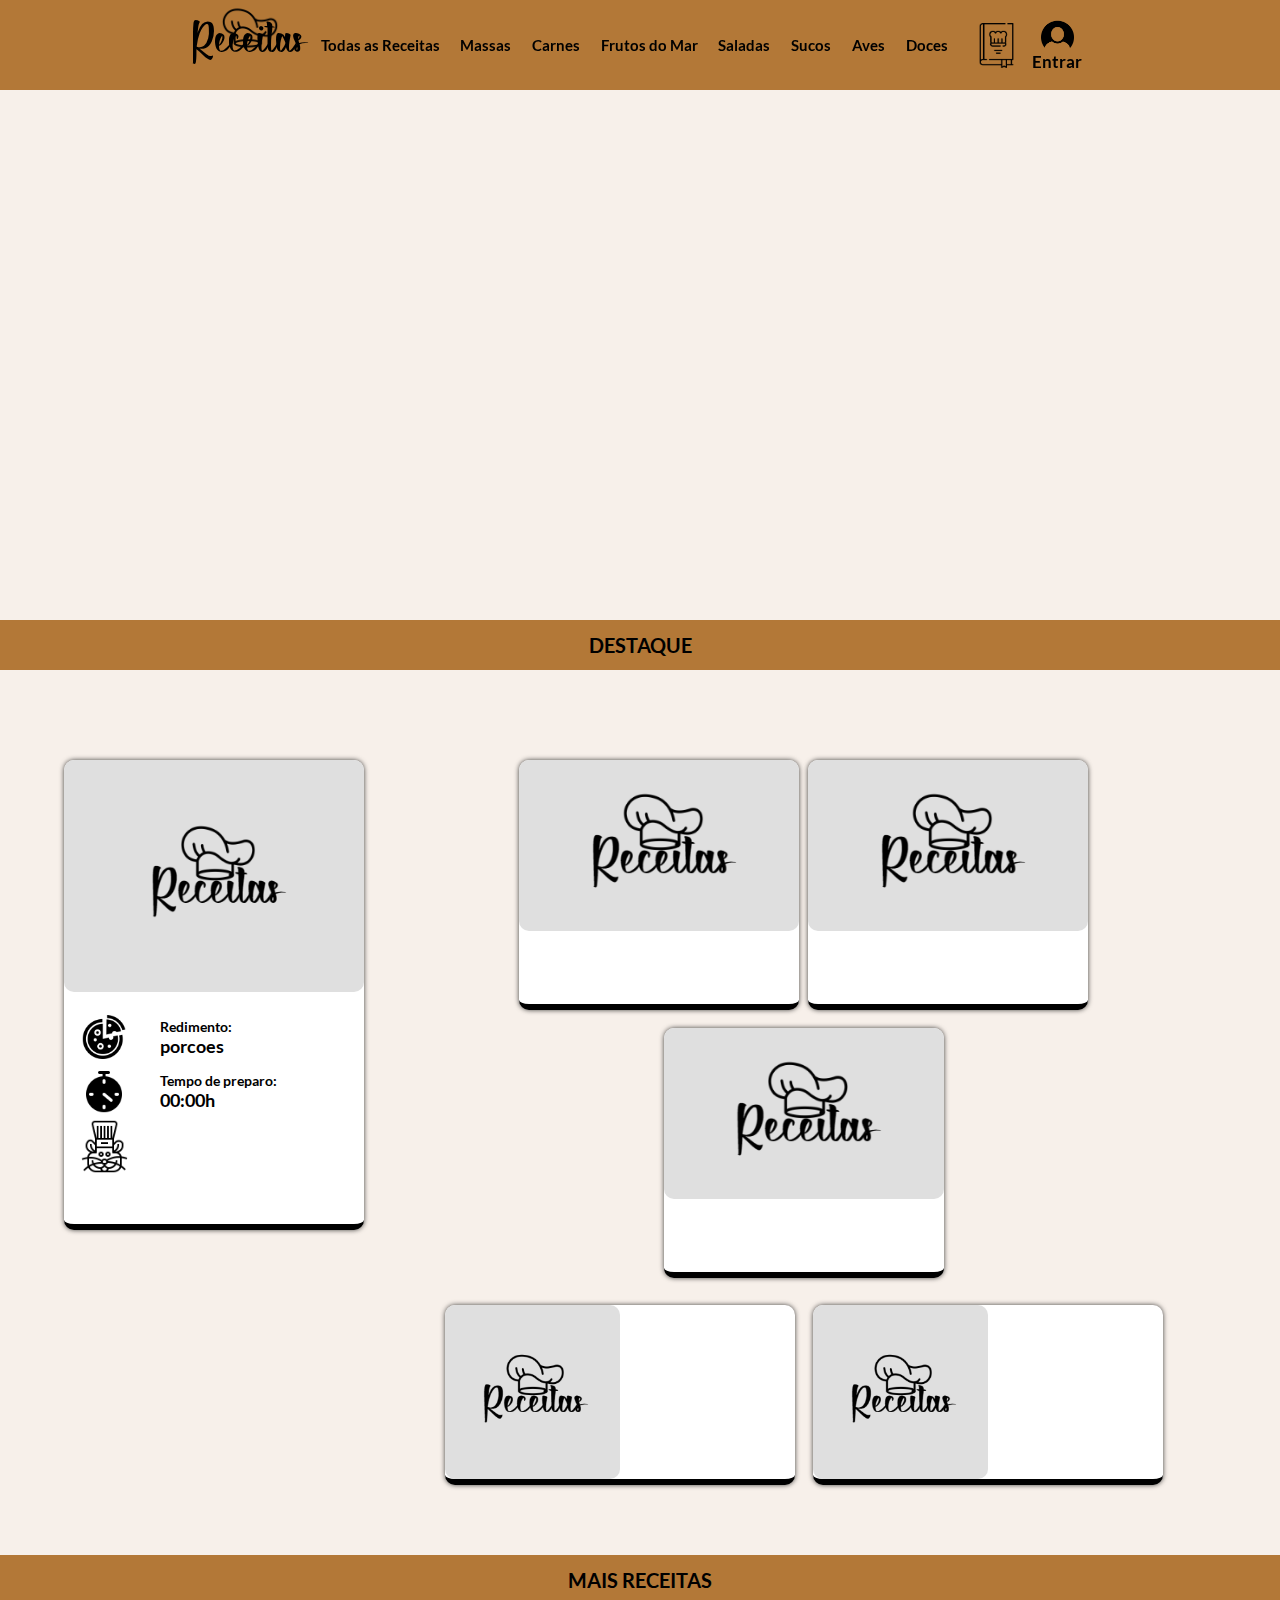
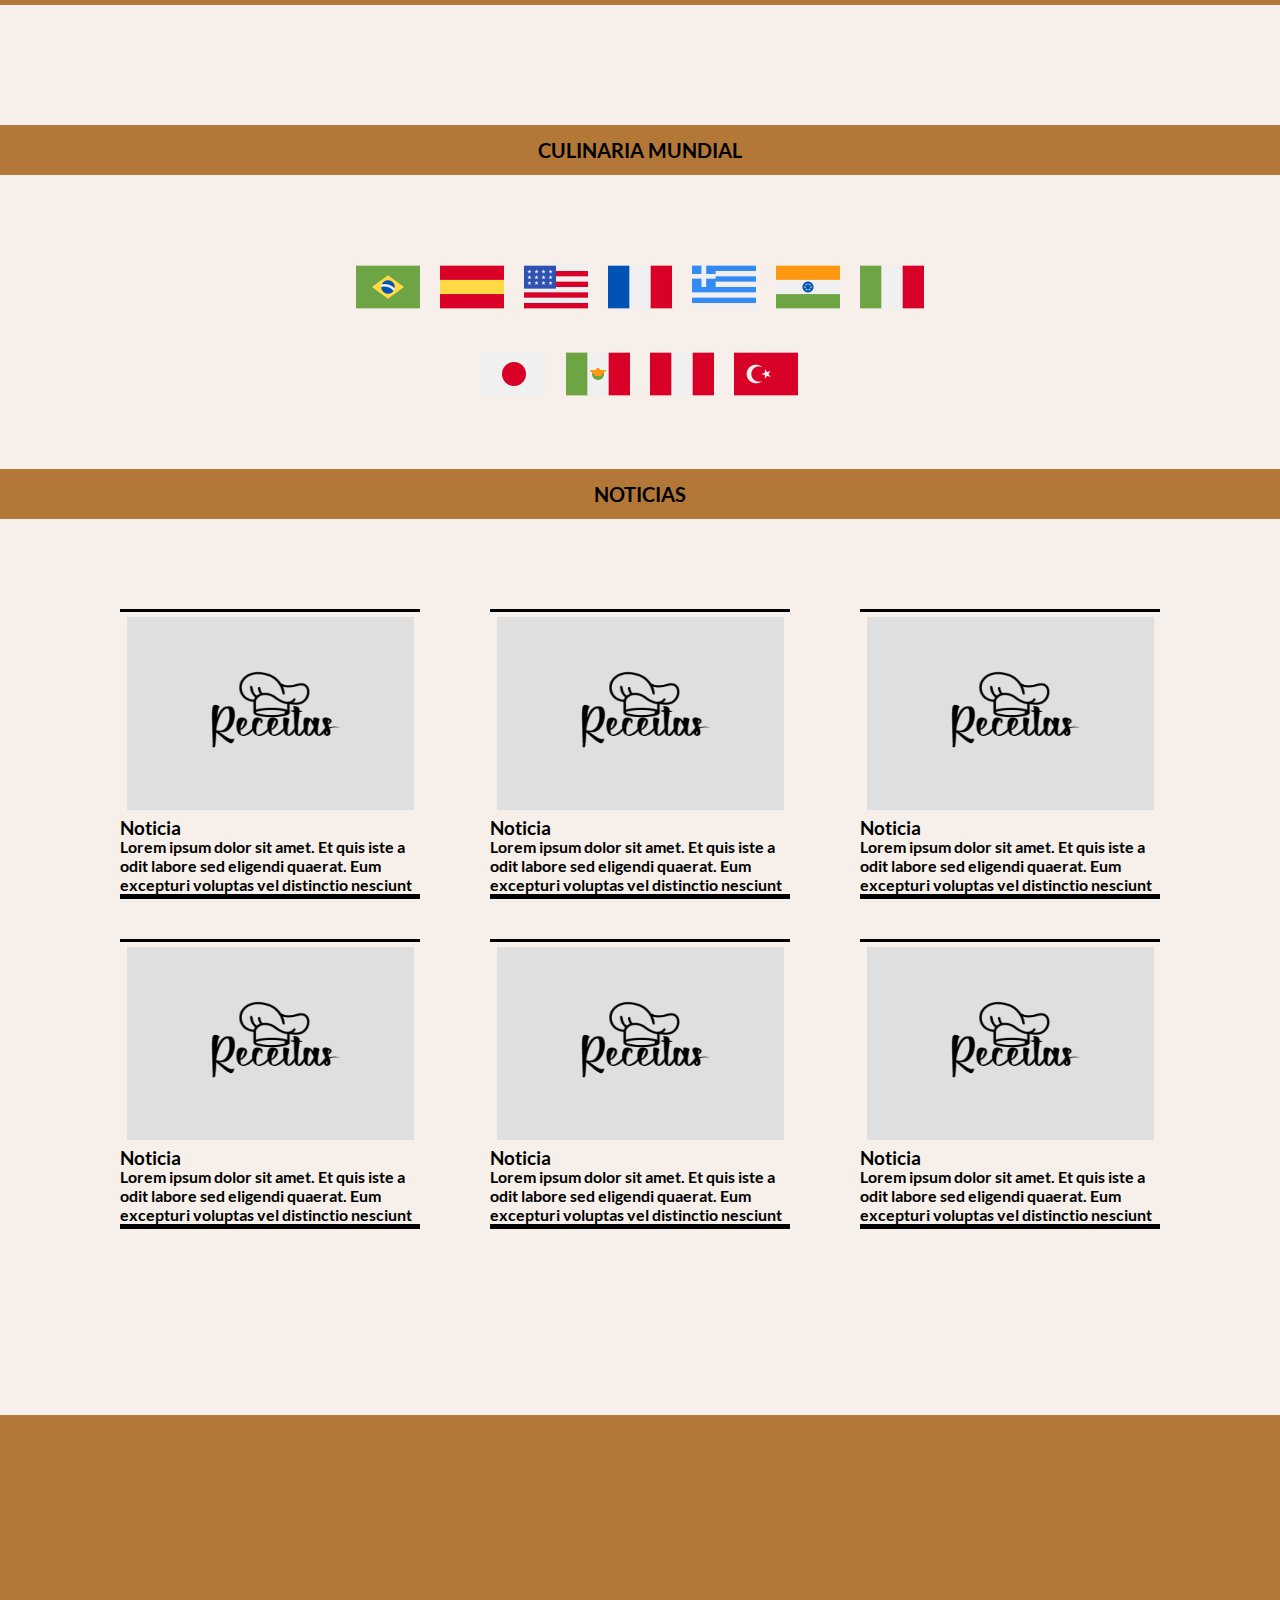
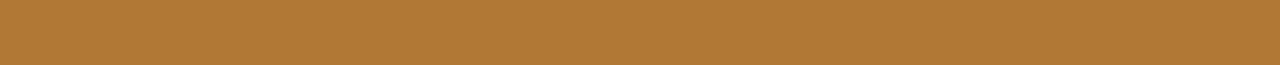
==== index.html @ 13c9d1d9 "Alterações na estrura dos arquivos" ====
<!DOCTYPE html>
<html lang="pt-BR">
<head>
    <meta charset="UTF-8">
    <meta http-equiv="X-UA-Compatible" content="IE=edge">
    <meta name="viewport" content="width=device-width, initial-scale=1.0">
    <link href="css/style.css" rel="stylesheet" />
    <link href="css/slide.css" rel="stylesheet" />
    <link href="css/index.css" rel="stylesheet" />
    <link href="css/autenticacao.css" rel="stylesheet" />
    <title>ReceitasAPI</title>
</head>
    <header>
        <nav id="header-fixed-top">
            <div class="header-fixed-top__logo">
                <img src="images/logo1.png">
                <a href="index.html" title="ReceitasAPI">Receitas</a>
            </div>
            <a class="header-fixed-top__tag" href="vitrine.html?tag=">Todas as
                Receitas</a>
            <a class="header-fixed-top__tag" href="vitrine.html?tag=massa">Massas</a>
            <a class="header-fixed-top__tag" href="vitrine.html?tag=carne">Carnes</a>

            <a class="header-fixed-top__tag" href="vitrine.html?tag=frutosdomar">Frutos do
                Mar</a>

            <a class="header-fixed-top__tag" href="vitrine.html?tag=salada">Saladas</a>
            <a class="header-fixed-top__tag" href="vitrine.html?tag=suco">Sucos</a>
            <a class="header-fixed-top__tag" href="vitrine.html?tag=ave">Aves</a>
            <a class="header-fixed-top__tag" href="vitrine.html?tag=doce">Doces</a>
            <div class="header-fixed-top__btn">
                <div class="header-fixed-top-vitrine">
                    <a class="header-fixed-top-receitas__btn" href="vitrine.html">
                        <div class="header-fixed-top-receitas__moldura">
                            <div class="header-fixed-top-receitas__info img1">
                                <img src="images/icon-recipe-book1.png">
                            </div>
                            <div class="header-fixed-top-receitas__info">
                                <img src="images/icon-recipe-book2.png">
                            </div>
                        </div>
                    </a>
                </div>
                <div id="header-fixed-top__usuario">
                    <img src="images/imagem-do-usuario-com-fundo-preto.png">
                    <h4 id="header-fixed-top__nome-usuario"></h4>
                    <h4 id="header-fixed-top__sair" class="header-fixed-top__sair">Sair</h4>
                </div>
            </div>
            <div id="header-fixed-top__btn-menu" >
                <div class="btn-menu__toggle">
                    <div class="btn-menu__barra-um"></div>
                    <div class="btn-menu__barra-dois"></div>
                    <div class="btn-menu__barra-tres"></div>
                </div>
            </div>
        </nav>

    </header>
    <div class="conteudo">

        <div class="slides">
            <div id="slides-moldura">
            </div>
            <div id="navigation">
                <div class="navigation__btn triangulo-esquerda"></div>
                <div class="navigation__btn triangulo-direita"></div>
            </div>
        </div>
        <div class="conteudo__divisor">
            <h2>DESTAQUE</h2>
        </div>
        <div class="vitrine-receita">
            <div id="vitrine-receita__principal">
                <a class="vitrine-receita__exbicao-principal">
                    <div class="exbicao-principal__moldura">
                        <img class="exbicao-principal__moldura-imagem" src="images/logo.PNG">
                    </div>
                    <h3 class="exibicao-info_titulo"></h3>
                    <div class="exibicao__info">
                        <div class="exibicao-info__moldura">
                            <img src="images/pizza.png" height="44px" width="44px">
                        </div>
                        <div class="exibicao-info">
                            <span>Redimento:</span>
                            <span class="exibicao-info-texto porcoes">porcoes</span>
                        </div>
                        <div class="exibicao-info__moldura">
                            <img src="images/cronometro.png" height="48px" width="48px">
                        </div>
                        <div class="exibicao-info">
                            <span>Tempo de preparo:</span>
                            <span class="exibicao-info-texto tempo">00:00h</span>
                        </div>
                        <div class="exibicao-info__moldura">
                            <img src="images/hamster.png" height="55px" width="55px">
                        </div>
                        <div class="exibicao-info">
                            <span></span>
                            <span class="exibicao-info-texto usuario"></span>
                        </div>
                    </div>
                </a>
            </div>
            <div id="vitrine-receita__destaque">
                <a class="vitrine-receita__exbicao-destaque">
                    <div class="exbicao-destaque__moldura">
                        <img src="images/logo.PNG">
                    </div>
                    <div class="exibicao-destaque__info">
                        <h3 class="exibicao-destaque-info_titulo"></h3>
                        <span class="vitrine-receita-exbicao-destaque__usuario"></span>
                    </div>
                </a>
                <a class="vitrine-receita__exbicao-destaque">
                    <div class="exbicao-destaque__moldura">
                        <img src="images/logo.PNG">
                    </div>
                    <div class="exibicao-destaque__info">
                        <h3 class="exibicao-destaque-info_titulo"></h3>
                        <span class="vitrine-receita-exbicao-destaque__usuario"></span>
                    </div>
                </a>
                <a class="vitrine-receita__exbicao-destaque">
                    <div class="exbicao-destaque__moldura">
                        <img src="images/logo.PNG">
                    </div>
                    <div class="exibicao-destaque__info">
                        <h3 class="exibicao-destaque-info_titulo"></h3>
                        <span class="vitrine-receita-exbicao-destaque__usuario"></span>
                    </div>
                </a>
            </div>
            <div id="vitrine-receita__mais-destaque">
                <a class="vitrine-receita__exibicao-mais-destaque">
                    <div class="exibicao-mais-destaque__moldura">
                        <img src="images/logo.PNG">
                    </div>
                    <div class="exibicao-mais-destaque__info">
                        <h3 class="exibicao-mais-destaque-info__titulo"></h3>
                        <span class="vitrine-receita-exbicao-destaque__usuario"></span>
                    </div>
                </a>
                <a class="vitrine-receita__exibicao-mais-destaque">
                    <div class="exibicao-mais-destaque__moldura">
                        <img src="images/logo.PNG">
                    </div>
                    <div class="exibicao-mais-destaque__info">
                        <h3 class="exibicao-mais-destaque-info__titulo"></h3>
                        <span class="vitrine-receita-exbicao-destaque__usuario"></span>
                    </div>
                </a>
            </div>
        </div>
        <div class="conteudo__divisor">
            <h2>MAIS RECEITAS</h2>
        </div>
        <div id="vitrine-mais-receitas">

        </div>
        <div class="conteudo__divisor">
            <h2>CULINARIA MUNDIAL</h2>
        </div>
        <div class="bandeiras">
            <a class="bandeira" href="vitrine.html?tag=brasil">
                <img src="images/bandeiras/brasil.png">
            </a>
            <a class="bandeira" href="vitrine.html?tag=espanha">
                <img src="images/bandeiras/espanha.png">
            </a>
            <a class="bandeira" href="vitrine.html?tag=estados-unidos-da-america">
                <img src="images/bandeiras/estados-unidos-da-america.png">
            </a>
            <a class="bandeira" href="vitrine.html?tag=franca">
                <img src="images/bandeiras/franca.png">
            </a>
            <a class="bandeira" href="vitrine.html?tag=grecia">
                <img src="images/bandeiras/grecia.png">
            </a>
            <a class="bandeira" href="vitrine.html?tag=india">
                <img src="images/bandeiras/india.png">
            </a>
            <a class="bandeira" href="vitrine.html?tag=italia">
                <img src="images/bandeiras/italia.png">
            </a>
            <a class="bandeira" href="vitrine.html?tag=japao">
                <img src="images/bandeiras/japao.png">
            </a>
            <a class="bandeira" href="vitrine.html?tag=mexico">
                <img src="images/bandeiras/mexico.png">
            </a>
            <a class="bandeira" href="vitrine.html?tag=peru">
                <img src="images/bandeiras/peru.png">
            </a>
            <a class="bandeira" href="vitrine.html?tag=turquia">
                <img src="images/bandeiras/turquia.png">
            </a>
        </div>
        <div class="conteudo__divisor">
            <h2>NOTICIAS</h2>
        </div>
        <div class="vitrine-noticia">
            <div class="noticia">
                <img src="images/logo.PNG">
                <h3>Noticia</h3>
                <p>Lorem ipsum dolor sit amet. Et quis iste a odit labore sed eligendi quaerat. Eum excepturi voluptas
                    vel distinctio nesciunt aut sunt iste est natus rerum. Qui reprehenderit quibusdam aut atque
                    necessitatibus et sequi incidunt eos mollitia labore vel nemo facere! Aut ullam rerum aut laboriosam
                    consequatur et voluptas veritatis.</p>
            </div>
            <div class="noticia">
                <img src="images/logo.PNG">
                <h3>Noticia</h3>
                <p>Lorem ipsum dolor sit amet. Et quis iste a odit labore sed eligendi quaerat. Eum excepturi voluptas
                    vel distinctio nesciunt aut sunt iste est natus rerum. Qui reprehenderit quibusdam aut atque
                    necessitatibus et sequi incidunt eos mollitia labore vel nemo facere! Aut ullam rerum aut laboriosam
                    consequatur et voluptas veritatis.</p>
            </div>
            <div class="noticia">
                <img src="images/logo.PNG">
                <h3>Noticia</h3>
                <p>Lorem ipsum dolor sit amet. Et quis iste a odit labore sed eligendi quaerat. Eum excepturi voluptas
                    vel distinctio nesciunt aut sunt iste est natus rerum. Qui reprehenderit quibusdam aut atque
                    necessitatibus et sequi incidunt eos mollitia labore vel nemo facere! Aut ullam rerum aut laboriosam
                    consequatur et voluptas veritatis.</p>
            </div>
            <div class="noticia">
                <img src="images/logo.PNG">
                <h3>Noticia</h3>
                <p>Lorem ipsum dolor sit amet. Et quis iste a odit labore sed eligendi quaerat. Eum excepturi voluptas
                    vel distinctio nesciunt aut sunt iste est natus rerum. Qui reprehenderit quibusdam aut atque
                    necessitatibus et sequi incidunt eos mollitia labore vel nemo facere! Aut ullam rerum aut laboriosam
                    consequatur et voluptas veritatis.</p>
            </div>
            <div class="noticia">
                <img src="images/logo.PNG">
                <h3>Noticia</h3>
                <p>Lorem ipsum dolor sit amet. Et quis iste a odit labore sed eligendi quaerat. Eum excepturi voluptas
                    vel distinctio nesciunt aut sunt iste est natus rerum. Qui reprehenderit quibusdam aut atque
                    necessitatibus et sequi incidunt eos mollitia labore vel nemo facere! Aut ullam rerum aut laboriosam
                    consequatur et voluptas veritatis.</p>
            </div>
            <div class="noticia">
                <img src="images/logo.PNG">
                <h3>Noticia</h3>
                <p>Lorem ipsum dolor sit amet. Et quis iste a odit labore sed eligendi quaerat. Eum excepturi voluptas
                    vel distinctio nesciunt aut sunt iste est natus rerum. Qui reprehenderit quibusdam aut atque
                    necessitatibus et sequi incidunt eos mollitia labore vel nemo facere! Aut ullam rerum aut laboriosam
                    consequatur et voluptas veritatis.</p>
            </div>

        </div>
    </div>

    <footer>
    </footer>
    <script src="js/requsicao.js"></script>
    <script src="js/autenticacao.js"></script>
    <script src="js/slide.js"></script>
    <script src="js/index.js"></script>
    <script src="js/responsividade.js"></script>

</body>

</html>
---- css/style.css ----
* {
    box-sizing: border-box;
    font-family: lato, sans-serif;
    margin: 0;
    padding: 0;
}


input[type="radio"] {
    display: none;
}

@font-face {
    font-family: celebrity;
    src: url("../font/CelebrityChefDemoRegular.ttf");
}

@font-face {
    font-family: lato;
    src: url("../font/Lato-Bold.ttf");
}

a:link,
a:visited,
a:active {
    background-color: transparent;
    text-decoration: none;
    color: black;
}

body {
    background-color: rgb(247, 240, 234);
    margin: 0;
    padding: 0;
    width: 100vw;
    height: 100vh;
}
header {
    position: fixed;
    display: flex;
    z-index: 999;
    top: 0px;
    left: 0px;
    width: 100vw;
    min-height: 90px;
    height: auto;
    background-color: #a9661cde;
    justify-content: center;
    align-items: center;
}
#header-fixed-top {
    display: flex;
    height: 100%;
    width: 70%;
    justify-content: center;
    align-items: center;
    justify-content: space-between;
    transition: .04s;
}
.header-fixed-top__btn {
    display: grid;
    grid-template-columns: auto auto;
    height: 100%;
    column-gap: 1%;    
}
.header-fixed-top__logo {
    display: flex;
    flex-direction: column;
    align-items: center;
    justify-content: center;
    position: relative;
    height: 75px;
}

.header-fixed-top__logo>img {

    position: absolute;
    margin-bottom: 30%;
    width: 60px;
    height: 60px;
}

.header-fixed-top__logo>a {
    position: relative;
    display: flex;
    font-family: celebrity;
    font-size: 35px;
    color: rgb(0, 0, 0); 
    margin-top: 20%;
}

.header-fixed-top__tag {
    display: flex;
    text-align: center;
    width: auto;
    padding: 7px;
    justify-content: center;
    font-size: 15px;
    cursor: pointer;
    font-weight: bolder;
}
.header-fixed-top__tag:visited {
    color: black;
}
#header-fixed-top__usuario {
    display: flex;
    flex-direction: column;
    align-items: center;
    justify-content: top;
    height: auto;
}
#header-fixed-top__usuario>img {
    height: 33px;
    width: 33px;
}
#header-fixed-top__nome-usuario {
    cursor: pointer;
    font-size: 17px;
    
}
.header-fixed-top__sair {
    display: none;
}
.header-fixed-top__sair-exibir {
    position: absolute;
    display: flex;
    margin-top: 50px;
    cursor: pointer;
}
.header-fixed-top-receitas__btn {
    position: flex;
    width: 45px;
    height: 45px;
    overflow: hidden;
    cursor: pointer;
    left: 11%;
}

.header-fixed-top-receitas__moldura {
    display: flex;
    width: 200%;
    height: 100%;
}

.header-fixed-top-receitas__info>img {
    width: 100%;
    height: 100%;
}

.header-fixed-top-receitas__info {
    width: 50%;
}

.header-fixed-top-vitrine {
    display: flex;
    justify-content: center;
    align-items: center;
    width: 70px;
}

.header-fixed-top-receitas__btn:hover {
    width: 60px;
    height: 60px;
}

.header-fixed-top-receitas__btn:hover .img1 {
    margin-left: -50%;
}
.conteudo {
    display: flex;
    flex-direction: column;
    align-items: center;
    width: 100vw;
    height: auto;
    min-height: 100vh;
    padding-bottom: 13%;
    margin-top: 110px;
}

.conteudo-slideshow {
    display: flex;
    flex-direction: column;
    overflow: hidden;
    width: 500px;
    height: 370px;
}

.conteudo-slideshow__moldura {
    display: flex;
    width: 500%;
    height: 90%;
}

.conteudo-slideshow__moldura>input {
    display: none
}

.conteudo-slideshow__info {
    width: 20%;
    transition: .6s;
}

.conteudo-slideshow__info>img {
    width: 100%;
    height: 100%;
}

.conteudo-slideshow__selector {
    display: flex;
    position: absolute;
    margin-top: 260px;
    margin-left: 150px;
    width: 100%;
    padding: 5px;
}

.conteudo-slideshow__selector>label {
    width: 35px;
    height: 35px;
    border-radius: 100%;
    margin-left: 10px;
    background-color: black;
    opacity: 30%;
    cursor: pointer;
    transition: .4s;
    box-shadow: 1px 3px 1px rgb(250, 250, 250);
}

.conteudo-slideshow__selector>label:hover {
    opacity: 60%;
}

#slide1:checked~.s1 {
    margin-left: 0%;
}

#slide2:checked~.s1 {
    margin-left: -20%;
}

#slide3:checked~.s1 {
    margin-left: -40%;
}

#slide4:checked~.s1 {
    margin-left: -60%;
}

.conteudo-destaque {
    display: grid;
    grid-template-columns: auto auto auto;
    column-gap: 15px;
    align-items: center;
    justify-content: center;
}

.conteudo-destaque__info {
    width: 200px;
    height: 200px;
    background-color: black;
}

footer {
    display: flex;
    flex-direction: column;
    width: 100%;
    height: 250px;
    background-color: #a9661cde;
}
@media (max-width: 1024px) {
    #header-fixed-top{
        width: 90%;
    }
}
@media (max-width: 760px) {
    .header-fixed-top-vitrine{
        margin-bottom: 10%;
        height: 70px;
    }
    #header-fixed-top__nome-usuario{
        margin-bottom: 50px;
        height: 20px;
        align-items: center;
        justify-content: center;
        display: flex;
    }
    .header-fixed-top__sair-exibir {
        position: absolute;
        display: flex;
        margin-top: 60px;
        height: 20px;
        align-items: center;
        justify-content: center;
        display: flex;
    }
    #header-fixed-top__btn-menu{
        position: absolute;
        right: 5px;
        top: 25px;
       
    }
    .btn-menu__toggle {
        width: 40px;
        height: 40px;
    }

    .btn-menu__barra-um,
    .btn-menu__barra-dois,
    .btn-menu__barra-tres {
        background-color: black;
        height: 5px;
        width: 100%;
        margin: 6px auto;
        transition: .3s;
    }
    #header-fixed-top.on  .btn-menu__toggle .btn-menu__barra-um {
        transform: rotate(45deg) translate(5px, 10px);
    }

    #header-fixed-top.on  .btn-menu__toggle .btn-menu__barra-dois {
        opacity: 0;
    }
    #header-fixed-top.on  .btn-menu__toggle .btn-menu__barra-tres {
        transform: rotate(-45deg) translate(5px, -10px);
    }
    #header-fixed-top > a, 
    .header-fixed-top__btn{
        display: none;
    }
    #header-fixed-top.on {
        display: flex;
        flex-direction: column;
        z-index: 999;
        padding: 25px 0px 10px 0px;
        justify-content: center;
        height: 100vh;
        padding-bottom: auto;
        line-height: 4rem;
    }
    #header-fixed-top.on .header-fixed-top__btn{
        display: flex;
    }
    #header-fixed-top.on a{
        display: block;
    }
    #header-fixed-top.on .header-fixed-top__logo{
        opacity: 70%;
    }
    #header-fixed-top.on .header-fixed-top__logo > img{
        height: 65px;
        width: 65px;
    }
    #header-fixed-top.on .header-fixed-top__logo > a{
        font-size: 2.5rem;
    }
    #header-fixed-top > a:hover {
        border-bottom: 5px solid black;
    }
    #header-fixed-top > a {
        font-size: 2rem;
    }
    .header-fixed-top__btn {
        position: absolute;
        height: auto;
        right: 0;
        bottom: 0;
    }

}
@media (max-width:375px) {
    #header-fixed-top.on{
        line-height: 3rem;
    }   
    #header-fixed-top .header-fixed-top__tag{
        font-size: 3ch;
    }
    .conteudo {
        overflow: scroll;
    }
}
---- css/slide.css ----
.slides{
    position: relative;
    max-width: 1000px;
    height: 460px;
    overflow: hidden;
    z-index: 0;
    border-radius: 10px;
    box-shadow: 0px 0px 5px rgba(0, 0, 0, 0.747);
}
#slides-moldura{
    display: flex;
    position: relative;
    width: 400%;
    height: 150%;
}
.slide{
    display: flex;
    position: relative;
    width: 25%;
    margin-left: 0px;
    transition: .5s;
}
.slide > img{
    width: 120%;
    height: 100%;
}
#navigation{
    display: flex;
    position: absolute;
    width: 98%;
    height: auto;
    top:50%;
    left: 50%;
    transform: translate(-50% ,-50%);
    justify-content: space-between;
}
.navigation__btn{
    margin: 10px;
    transition: .2s
}
.navigation__btn:hover{
   opacity: 80%;
}
.triangulo-esquerda{
    width: 0; 
    height: 0; 
    border-top: 35px solid transparent;
    border-bottom: 35px solid transparent; 
    border-right:35px solid black;
    opacity: 50%;
}
.triangulo-direita{
    width: 0; 
    height: 0; 
    border-top: 35px solid transparent;
    border-bottom: 35px solid transparent;
    border-left: 35px solid black;
    opacity: 50%;
}
.slide__info{
    position: absolute;
    border: 5px solid black;
    border-radius: 255px 15px 225px 15px/15px 225px 15px 255px;
    background-color: rgba(255, 255, 255, 0.733);
    height: 40%;
    width:45%;
    z-index: 999;
    top: 29%;
    left:30%;
    transform: translate(-50% ,-50%);
    padding:20px 10px 20px 30px ;
    overflow: hidden;
}
.slide__info > h2{
    margin: 0;
    font-size: 40px;
    opacity: 80%;
}
.slide__info > p{
    margin-top: 1ch;
    font-size: 18px;
    opacity: 75%;
}
---- css/index.css ----
.conteudo__divisor{
    display: flex;
    width: 100%;
    height: 50px;
    margin: 50px 0 70px 0;
    background-color: #a9661cde;
    justify-content: center;
    align-items: center;
}
.conteudo__divisor > h2{
    font-size: 20px;
}
.vitrine-receita{
    display: grid;
    grid-template-columns: repeat(2,auto);
    grid-template-rows: auto auto;
    width: 90%;
    height: auto;
    padding: 20px 0 20px 0;
    row-gap: 3ch;
    column-gap: 3ch;
}
#vitrine-receita__principal{
    display: flex;
    grid-column: 1;
    grid-row: 1 / span 2;
    height: auto;
    width: auto;
    justify-content: center;
    
}
.exibicao-info_titulo{
    font-size: 25px;
    padding: 10px;
}
#vitrine-receita__destaque{
    display: flex;
    flex-wrap: wrap;
    column-gap: 1ch;
    grid-column: 2;
    grid-row: 1;
    row-gap: 2ch;
    justify-content: center;
}
.exibicao-destaque__info{
    display: flex;
    flex-direction: column;
    height: auto;
    width: 100%;
    align-items: center;
    padding: 10px;
}
.exibicao-destaque__info > h3{
    margin: 0;
}
.exibicao-destaque__info > span{
    margin-top: 10px;
    font-size: 17px;
}
.vitrine-receita__exbicao-destaque{
    display: flex;
    flex-direction: column;
    width: 280px;
    height: 250px;
    border-radius: 10px;
    background-color: white;
    border-bottom: 6px solid black;
    box-shadow: 0px 0px 5px rgba(0, 0, 0, 0.747);
    font-size: 18px;
}
.exbicao-destaque__moldura{
    width: 100%;
    height: 70%;
    overflow: hidden;
    border-radius: 10px;
    display: flex;
    justify-content: center;
    align-self: center;
    align-items: center;
}
.exbicao-destaque__moldura > img{
    width: 130%;
    height: 140%;
}
#vitrine-receita__mais-destaque{
    display: flex;
    flex-wrap: wrap;
    width: auto;
    grid-column:2;
    grid-row: 2;
    width: 100%;
    justify-content: center;
    row-gap: 1ch;
    column-gap: 2ch;
    
}
.vitrine-receita__exibicao-mais-destaque{
    display: flex;
    align-items: center;
    background-color: white;
    border-radius: 10px;
    border-bottom: 6px solid black;
    box-shadow: 0px 0px 5px rgba(0, 0, 0, 0.747);
    width: 350px;
    height: 180px;

}
.exibicao-mais-destaque__moldura{
    display: flex;
    align-items: center;
    justify-content: center;
    width: 50%;
    height: 100%;
    border-radius: 10px;
    overflow: hidden;
}
.exibicao-mais-destaque__moldura > img{
    width: 160%;
    height: 100%;
}
.exibicao-mais-destaque__info{
    display: flex;
    flex-direction: column;
    padding: 10px;
    text-align: center;
    align-items: center;
    width: 50%;

}
.vitrine-receita__exbicao-principal{
    display: flex;
    flex-direction: column;
    background-color: white;
    border-radius: 10px;
    border-bottom: 6px solid black;
    box-shadow: 0px 0px 5px rgba(0, 0, 0, 0.747);
    height:470px;
    width: 300px;
    align-items: center;
}
.exbicao-principal__moldura{
    display: flex;
    height: 50%;
    width: 100%;
    overflow: hidden;
    border-radius: 10px;
}
.exbicao-principal__moldura > img{
    height: 100%;
    width: 100%;
}
.exibicao__info{
    display: grid;
    padding: 0;
    margin: 0;
    grid-template-columns: 30% 70%;
    grid-template-rows: auto auto auto;
    align-items: center;
    row-gap: .5ch;
    width: 90%; 
    
}
.exibicao-info__moldura{
    display: flex;
    justify-content: center;
    align-items: center;
    width: 50px;
    height: 50px;
}
.exibicao-info{
    display: flex;
    flex-direction: column;
    font-size: 14px;
}
.exibicao-info-texto{
    font-size: 18px;
}
.exibicao-info .porcoes{
    grid-column: 2;
    grid-row: 1;
    display: flex;
    flex-direction: column;
}
.exibicao-info .tempo{
    grid-column: 2;
    grid-row: 2;
}
.exibicao-info .usuario{
    grid-column: 2;
    grid-row: 3;
}
#vitrine-mais-receitas{
    display: flex;
    flex-wrap: wrap;
    justify-content: center;
    width: 95%;
    column-gap: 2ch;
    row-gap: 3ch;
    padding: 0;
    margin: 0;
}
.bandeiras{
    display: flex;
    flex-wrap: wrap;
    width: 50%;
    height: auto;
    justify-content: center;
}
.bandeira{
    margin: 10px;
}
.bandeira > img{
    width: 64px;
    height: 64px;
}
.vitrine-noticia{
    display: flex;
    flex-wrap: wrap;
    width: auto;
    height: auto;
    justify-content: center;
}
.noticia{
    display: flex;
    flex-direction: column;
    height: 290px;
    width: 300px;
    border-bottom: 5px solid black;
    border-top: 3px solid black;    
    padding: 3px 0 5px 0;
    align-items: center;
    margin: 20px 35px 20px 35px;
    overflow: hidden;
    
}
.noticia:hover > img{
    border: 0px solid transparent;
}
.noticia > img{
    transition: .05s;
    border: 2px solid transparent;
    width: 97%;
    height: 72%;
}
.noticia > h3{
    align-self: flex-start;
    height: 20px;   
    margin-top: 5px;
    margin-bottom: 0;

}
.noticia > p{
    height: auto;
    margin: 0;
}
@media (max-width: 1024px) {
    .slides{
       width: 800px;
       height: 450px;
    }
}
@media (max-width: 760px) {
    #vitrine-receita__destaque{
        grid-column: 1;
        grid-row: 3;
    }
    #vitrine-receita__mais-destaque{
        grid-column: 1;
        grid-row: 4;
    }
    .slides{
        width: 600px;
        height: 350px;
    }
    .slide__info{
        top: 40%;
        left: 35%;
        padding: 10px;
        margin-left: 30px;
        width: auto;
        height: 40%;
    }
    .slide__info > h2{
        font-size: 25px;
    }
    .slide__info > p{ 
        font-size: 15px;
    }
}
@media (max-width:375px) {
    .conteudo *:not(img, span, h2, h3, a *, a){
        min-width: 100%;
        width:100%;
    }
    .slides{
        height: 250px;
    }
}
---- css/autenticacao.css ----
* {
  box-sizing: border-box;
}
#tela-autenticacao {
  display: flex;
  position: fixed;
  width: 100vw;
  height: 100vh;
  margin: 0;
  padding: 0;
  left: 50%;
  top: 50%;
  transform: translate(-50% ,-50%);
  justify-content: center;
  align-items: center;
  z-index: 999;
}
#tela-autenticacao__fundo{
  position: absolute;
  left: 50%;
  top: 50%;
  transform: translate(-50% ,-50%);
  background-color: rgba(230, 230, 230, 0.589);
  height: 100%;
  width: 100%;
  z-index: -999;
}
#pop-up {
  display: flex;
  width: 380px;
  height: 600px;
  overflow: hidden;
  background-color: white;
  border-radius:9px;
  box-shadow: 0px 0px 15px rgba(0, 0, 0, 0.747);
  
}

#pop-up-login__moldura {
  display: flex;
  min-width: 200%;
  height: 50%;
  transition: .2s;
}

#pop-up  input {
  margin-bottom: 10px;
  height: 30px;
  border: 2px solid black;
  border-radius: 5px;
}
#pop-up > input[type="radio"]{
  display: none;
}
.envio__btn{
  height: 50px;
  margin: 10px 0 40px;
}
#login{
  display: flex;
  width: 50%;
  flex-direction: column;
  padding: 10px 20px 5px 20px;
}

#login-form {
  display: flex;
  flex-direction: column;
  justify-content: start;
}

#login-form__btn {
  height: 35px;
}

#registro{
  display: flex;
  width: 50%;
  flex-direction: column;
  padding: 10px 20px 5px 20px;
}

#registo-form {
  display: flex;
  flex-direction: column;
  justify-content: center;

}
label {
  margin-top: 10px;
  width: 150px;
}

#login__btn-nova-conta:checked ~ #pop-up-login__moldura{
  margin-left: -100%;
}
.aviso-validacao{
  color: red;
}
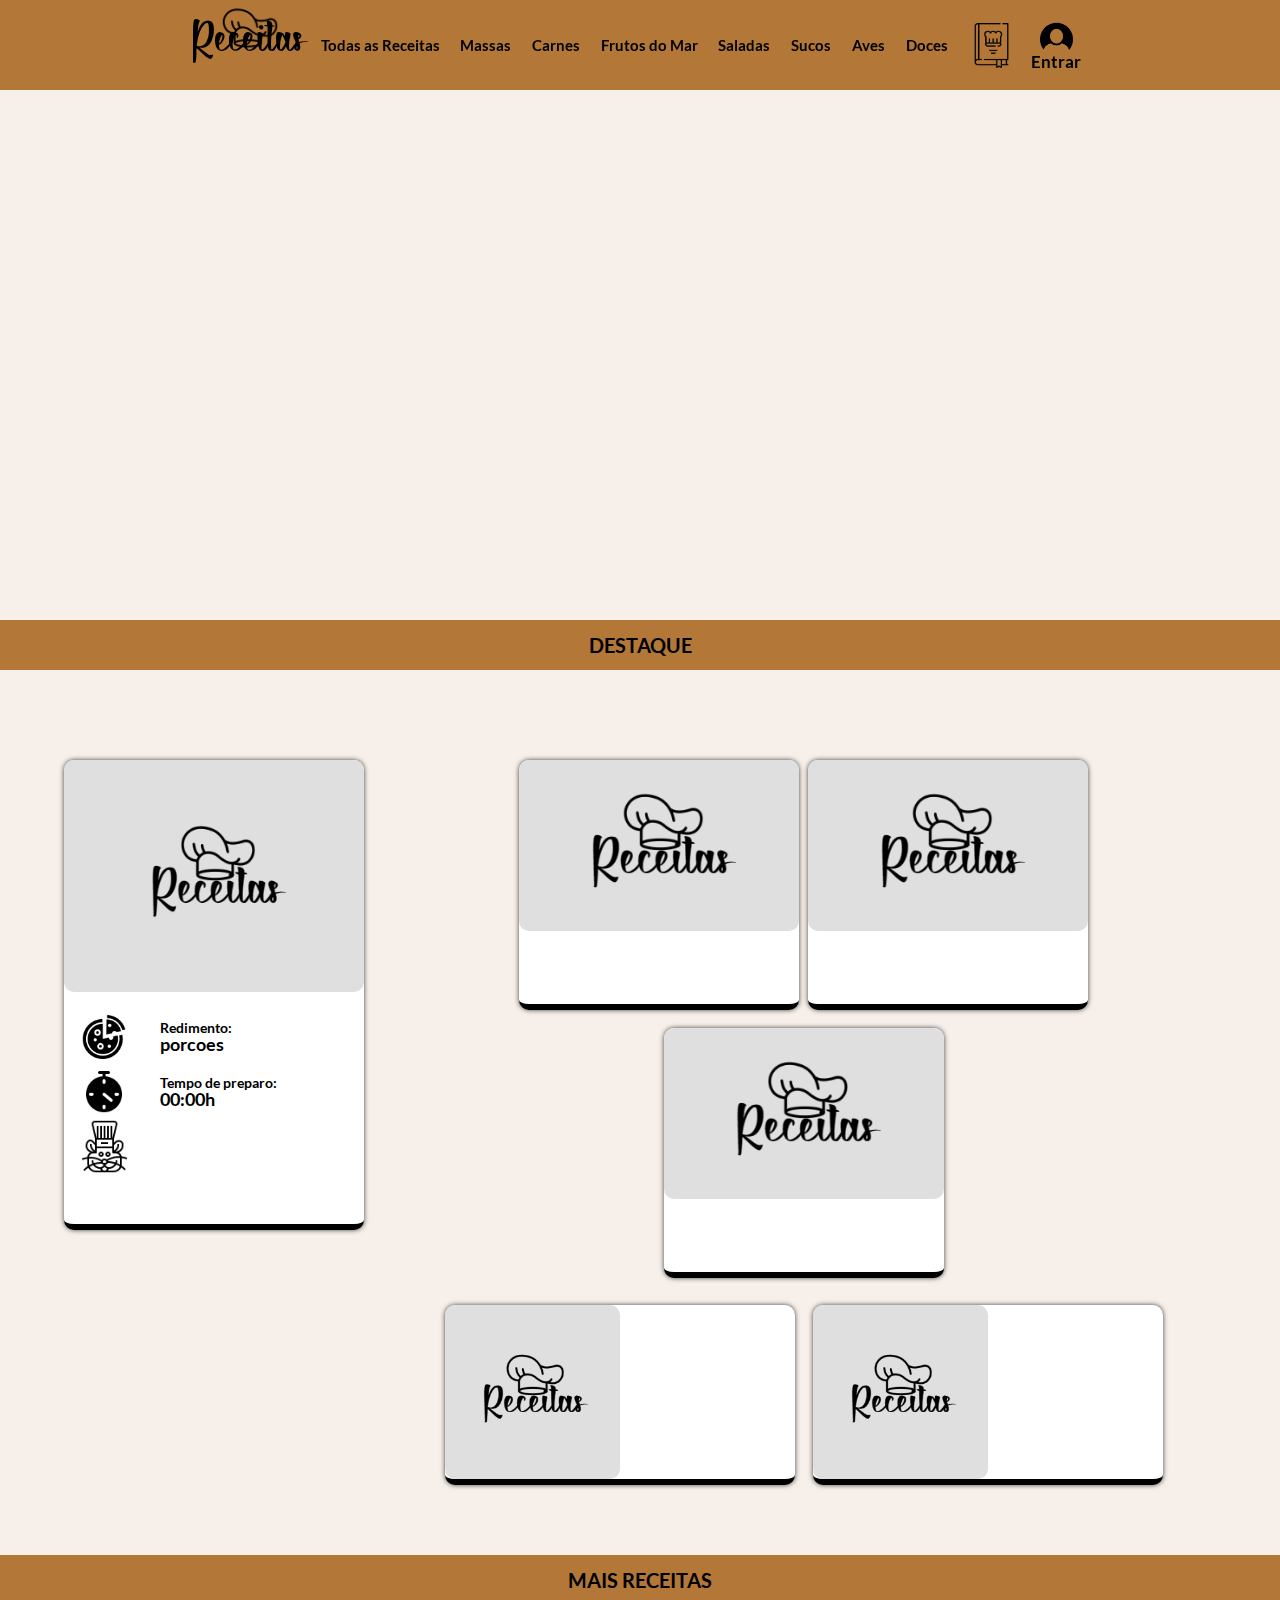
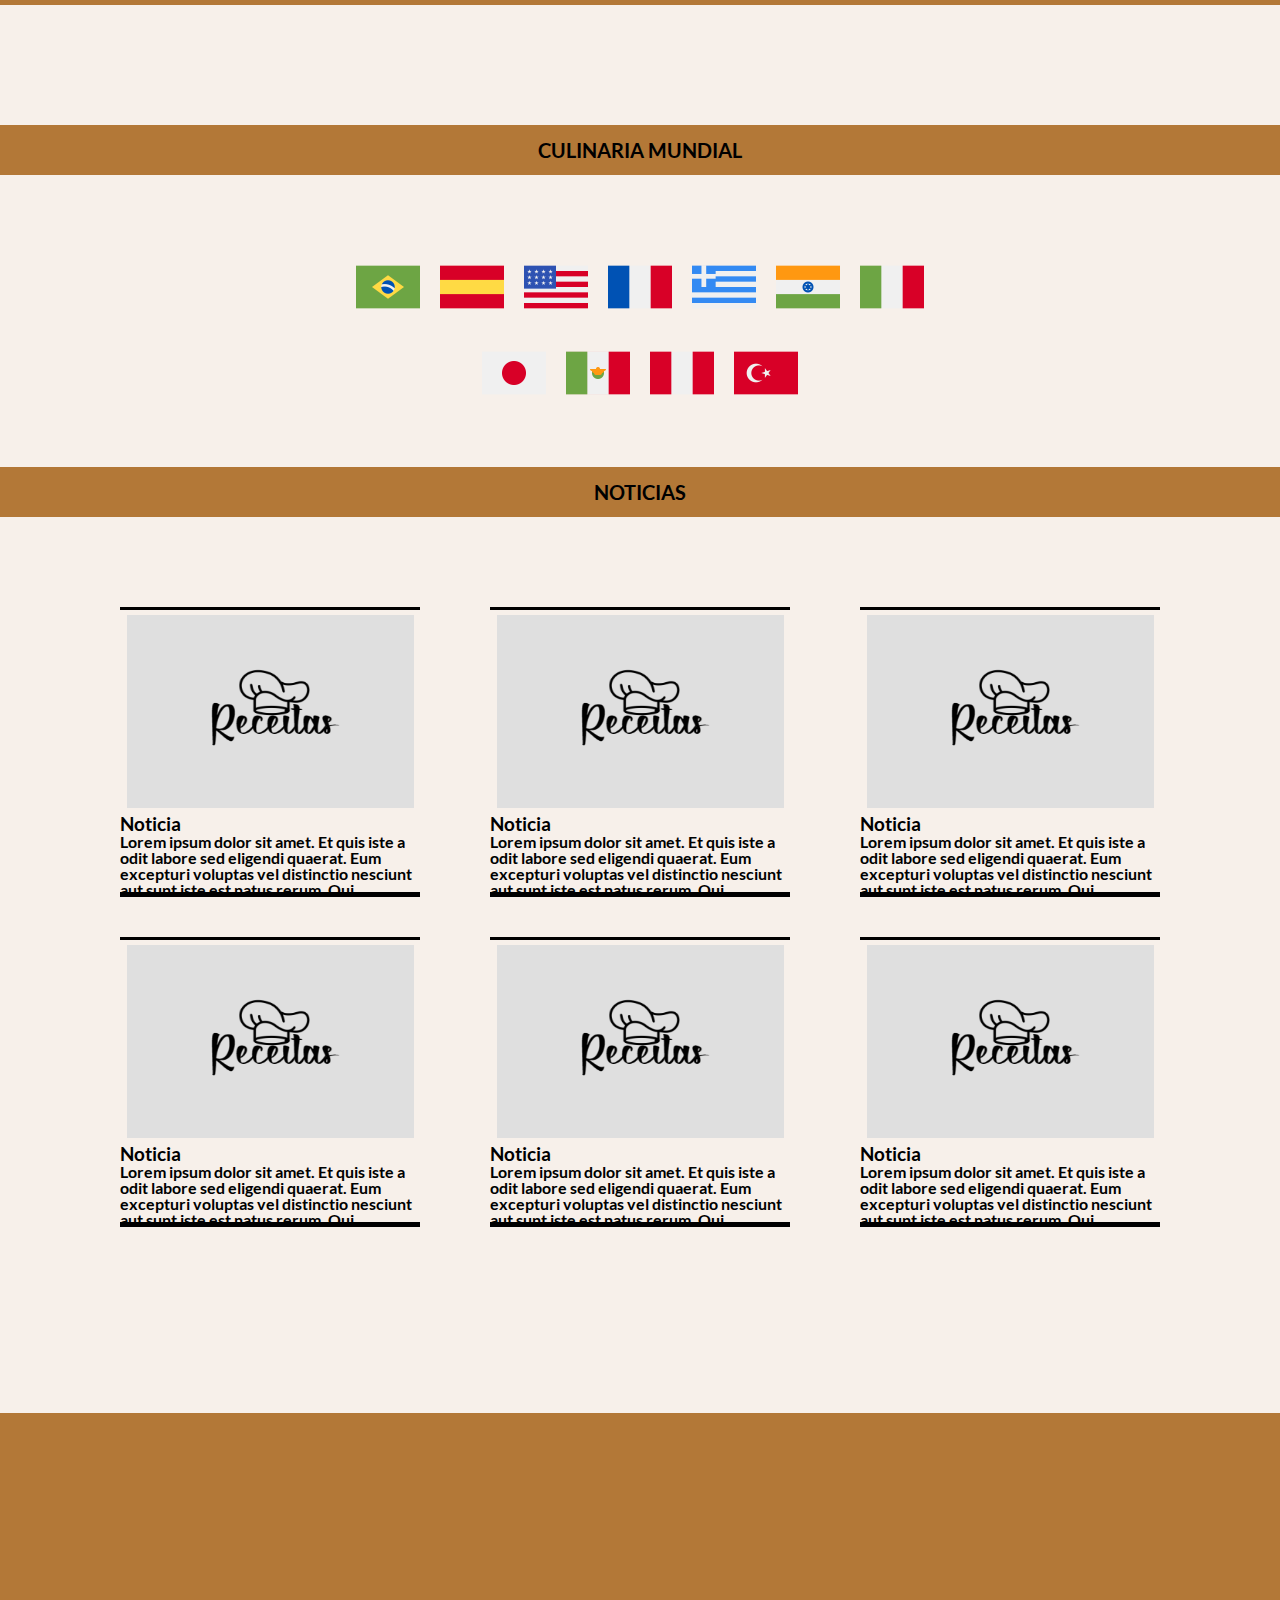
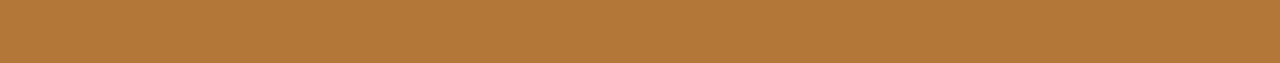
==== commit 30844505: "melhoria na responsividade e adicao do reset css" ====
--- a/index.html
+++ b/index.html
@@ -4,6 +4,7 @@
     <meta charset="UTF-8">
     <meta http-equiv="X-UA-Compatible" content="IE=edge">
     <meta name="viewport" content="width=device-width, initial-scale=1.0">
+    <link href="css/reset.css" rel="stylesheet" />
     <link href="css/style.css" rel="stylesheet" />
     <link href="css/slide.css" rel="stylesheet" />
     <link href="css/index.css" rel="stylesheet" />
@@ -58,7 +59,6 @@
 
     </header>
     <div class="conteudo">
-
         <div class="slides">
             <div id="slides-moldura">
             </div>
--- a/css/style.css
+++ b/css/style.css
@@ -58,10 +58,8 @@
     transition: .04s;
 }
 .header-fixed-top__btn {
-    display: grid;
-    grid-template-columns: auto auto;
-    height: 100%;
-    column-gap: 1%;    
+    display: flex;
+    align-items: center;
 }
 .header-fixed-top__logo {
     display: flex;
@@ -73,7 +71,6 @@
 }
 
 .header-fixed-top__logo>img {
-
     position: absolute;
     margin-bottom: 30%;
     width: 60px;
@@ -134,6 +131,8 @@
     overflow: hidden;
     cursor: pointer;
     left: 11%;
+    margin-right: 10px;
+
 }
 
 .header-fixed-top-receitas__moldura {
--- a/css/index.css
+++ b/css/index.css
@@ -19,6 +19,7 @@
     padding: 20px 0 20px 0;
     row-gap: 3ch;
     column-gap: 3ch;
+    justify-content: center;
 }
 #vitrine-receita__principal{
     display: flex;
@@ -231,8 +232,8 @@
     align-items: center;
     margin: 20px 35px 20px 35px;
     overflow: hidden;
-    
-}
+}
+
 .noticia:hover > img{
     border: 0px solid transparent;
 }
@@ -259,7 +260,7 @@
        height: 450px;
     }
 }
-@media (max-width: 760px) {
+@media (max-width: 850px) {
     #vitrine-receita__destaque{
         grid-column: 1;
         grid-row: 3;
@@ -269,7 +270,7 @@
         grid-row: 4;
     }
     .slides{
-        width: 600px;
+        width: 98vw;
         height: 350px;
     }
     .slide__info{
@@ -288,11 +289,14 @@
     }
 }
 @media (max-width:375px) {
-    .conteudo *:not(img, span, h2, h3, a *, a){
-        min-width: 100%;
-        width:100%;
+    .conteudo *:not(img, span, h2, a *, .slides *, .slides, .conteudo__divisor, .bandeira){
+        width:90vw;
     }
     .slides{
         height: 250px;
     }
+    .noticia {
+        height: 10%;
+    }
+
 }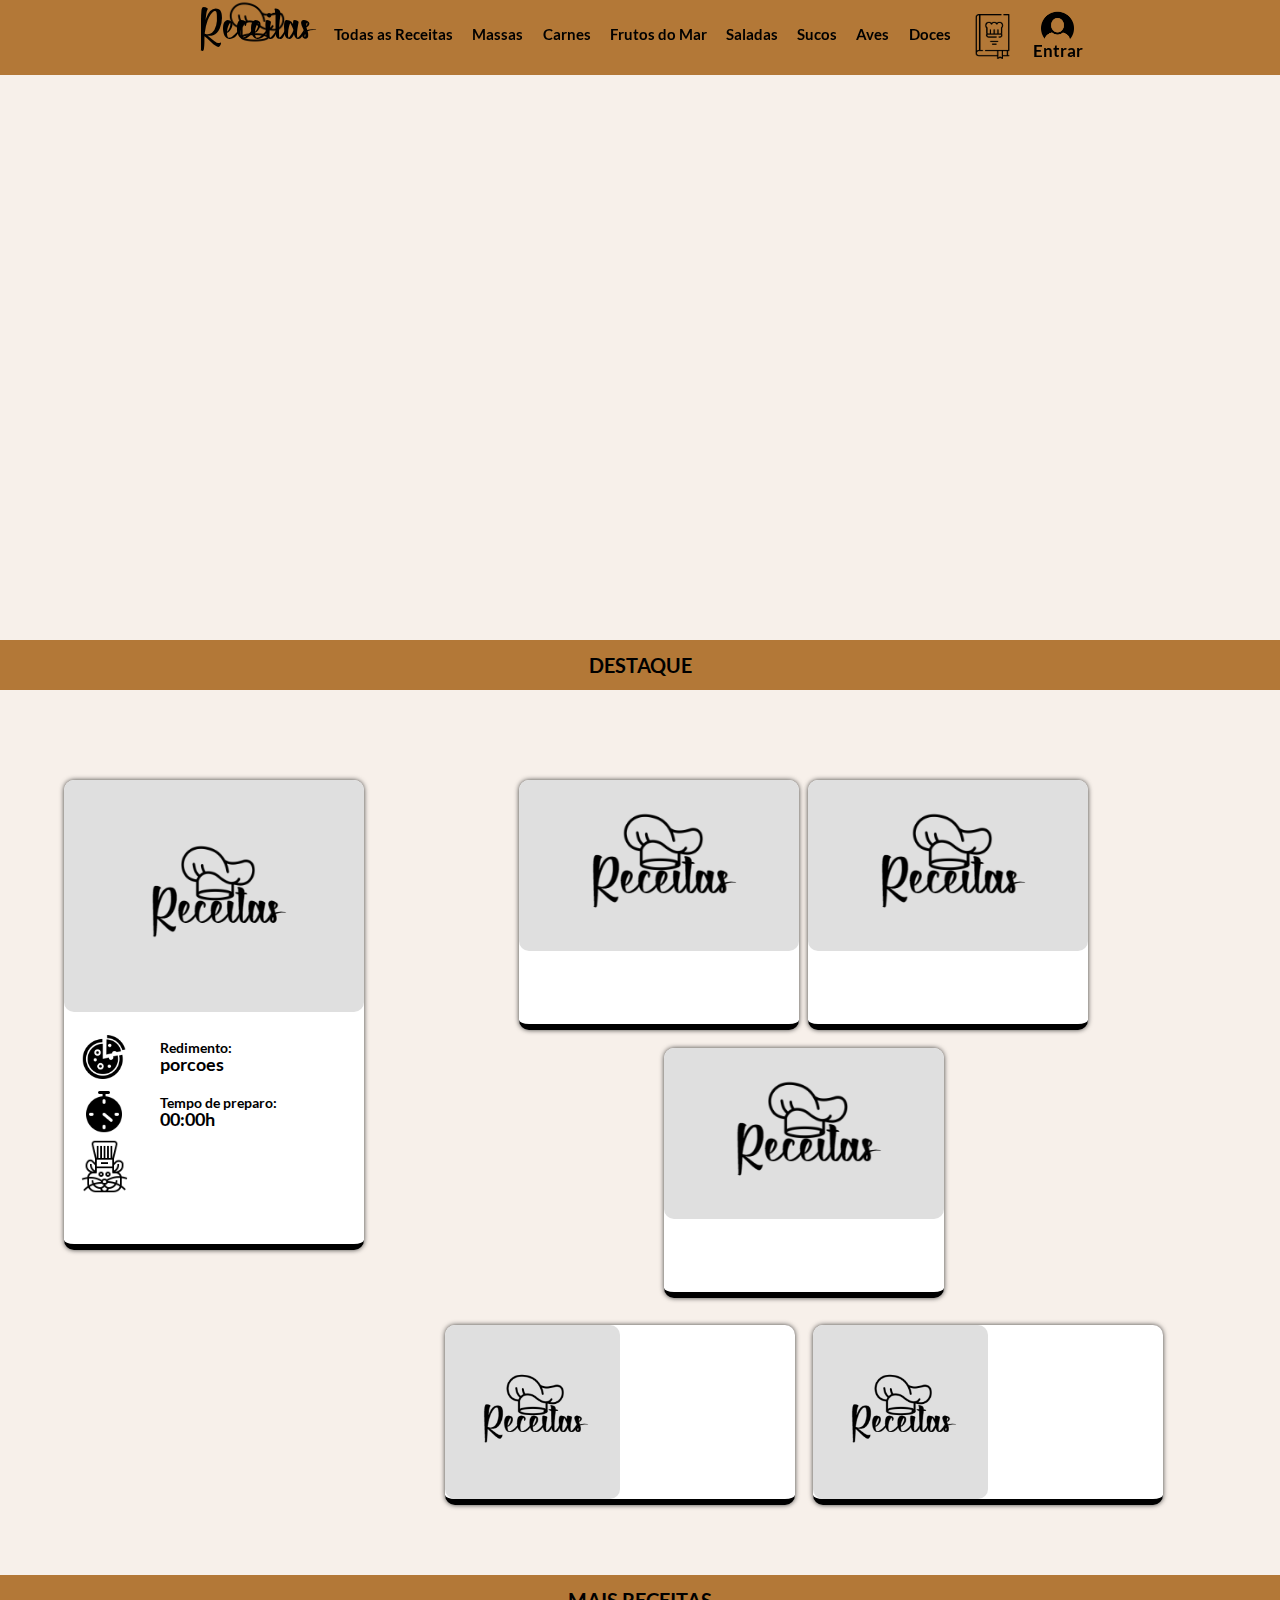
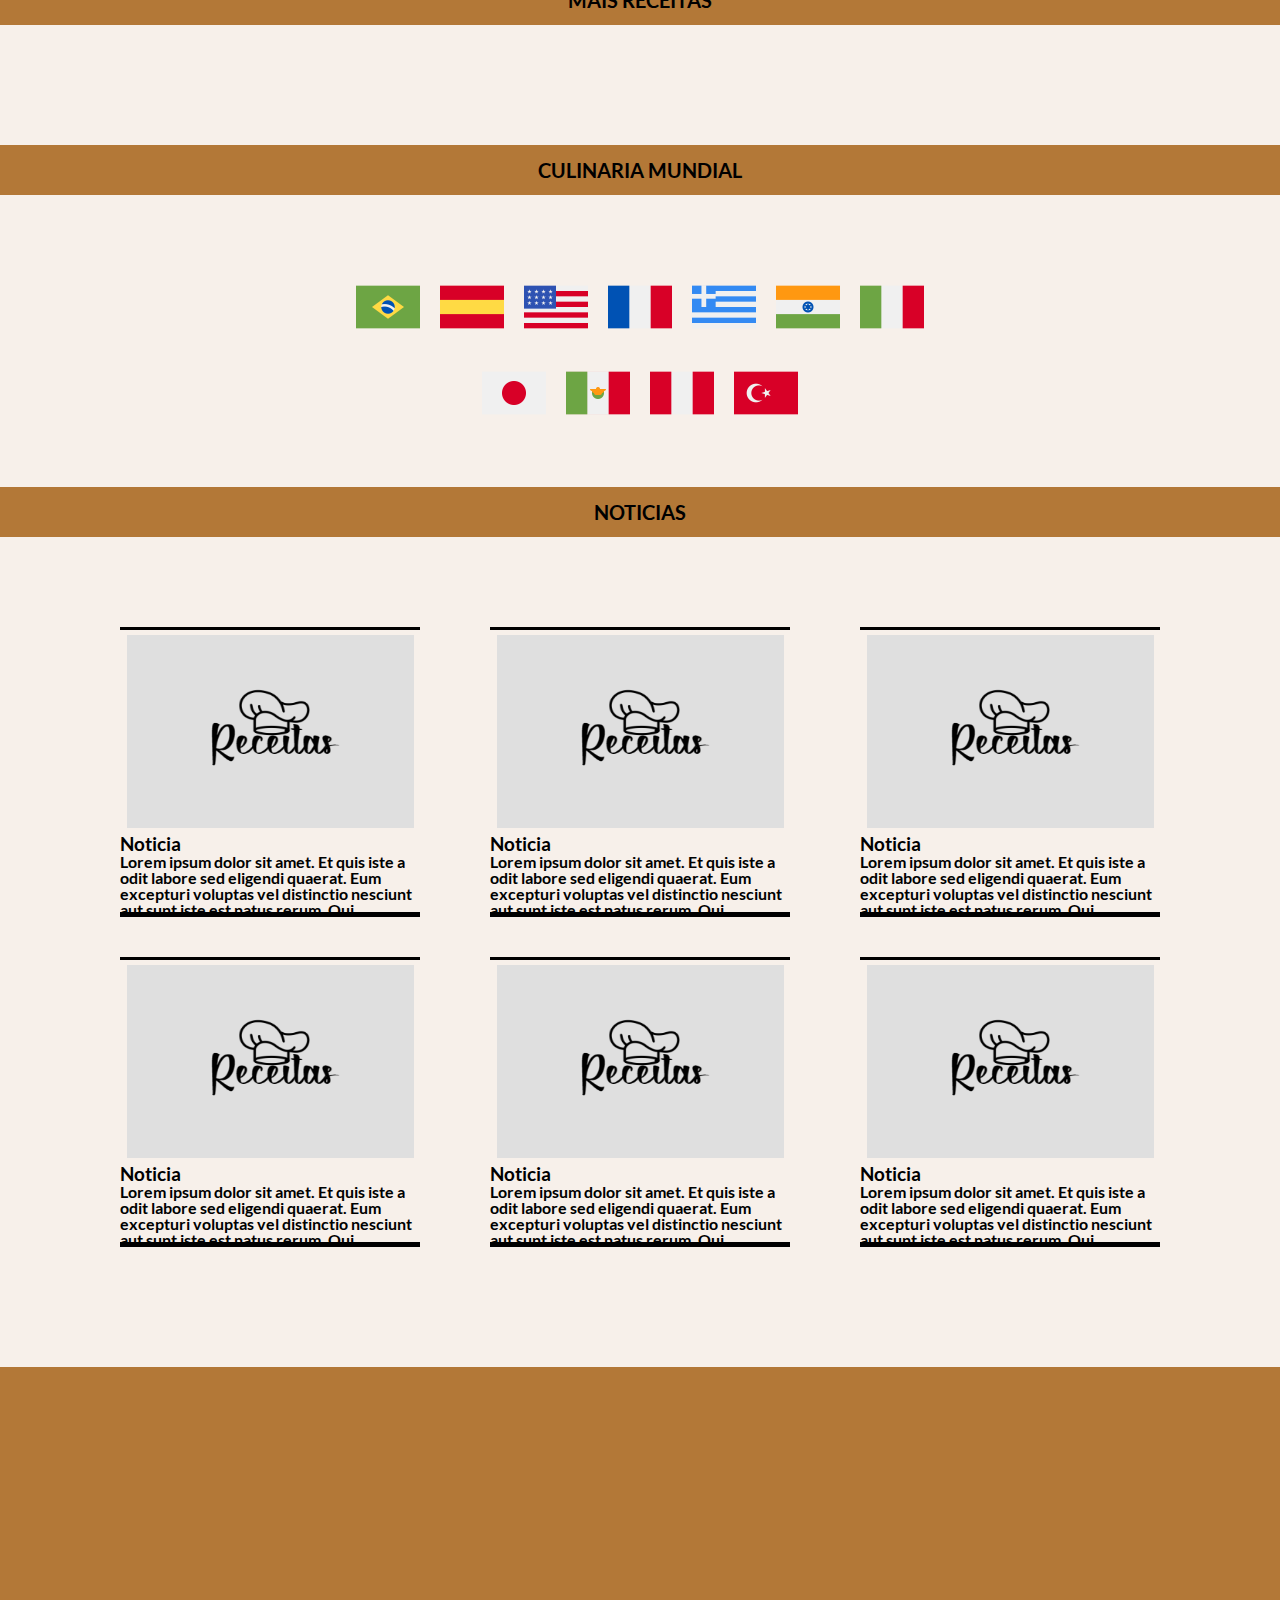
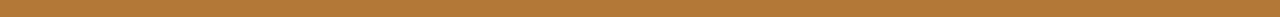
==== commit cf89d808: "refatoração do pivot da fonte do titulo" ====
--- a/index.html
+++ b/index.html
@@ -11,53 +11,55 @@
     <link href="css/autenticacao.css" rel="stylesheet" />
     <title>ReceitasAPI</title>
 </head>
-    <header>
-        <nav id="header-fixed-top">
-            <div class="header-fixed-top__logo">
-                <img src="images/logo1.png">
+<header>
+    <nav id="header-fixed-top">
+        <div class="header-fixed-top__logo">
+            <img src="images/logo1.png">
+            <div class="header-fixed-top-logo__titulo">
                 <a href="index.html" title="ReceitasAPI">Receitas</a>
             </div>
-            <a class="header-fixed-top__tag" href="vitrine.html?tag=">Todas as
-                Receitas</a>
-            <a class="header-fixed-top__tag" href="vitrine.html?tag=massa">Massas</a>
-            <a class="header-fixed-top__tag" href="vitrine.html?tag=carne">Carnes</a>
-
-            <a class="header-fixed-top__tag" href="vitrine.html?tag=frutosdomar">Frutos do
-                Mar</a>
-
-            <a class="header-fixed-top__tag" href="vitrine.html?tag=salada">Saladas</a>
-            <a class="header-fixed-top__tag" href="vitrine.html?tag=suco">Sucos</a>
-            <a class="header-fixed-top__tag" href="vitrine.html?tag=ave">Aves</a>
-            <a class="header-fixed-top__tag" href="vitrine.html?tag=doce">Doces</a>
-            <div class="header-fixed-top__btn">
-                <div class="header-fixed-top-vitrine">
-                    <a class="header-fixed-top-receitas__btn" href="vitrine.html">
-                        <div class="header-fixed-top-receitas__moldura">
-                            <div class="header-fixed-top-receitas__info img1">
-                                <img src="images/icon-recipe-book1.png">
-                            </div>
-                            <div class="header-fixed-top-receitas__info">
-                                <img src="images/icon-recipe-book2.png">
-                            </div>
-                        </div>
-                    </a>
-                </div>
-                <div id="header-fixed-top__usuario">
-                    <img src="images/imagem-do-usuario-com-fundo-preto.png">
-                    <h4 id="header-fixed-top__nome-usuario"></h4>
-                    <h4 id="header-fixed-top__sair" class="header-fixed-top__sair">Sair</h4>
-                </div>
-            </div>
-            <div id="header-fixed-top__btn-menu" >
-                <div class="btn-menu__toggle">
-                    <div class="btn-menu__barra-um"></div>
-                    <div class="btn-menu__barra-dois"></div>
-                    <div class="btn-menu__barra-tres"></div>
-                </div>
-            </div>
-        </nav>
-
-    </header>
+        </div>
+        <a class="header-fixed-top__tag" href="vitrine.html?tag=">Todas as
+            Receitas</a>
+        <a class="header-fixed-top__tag" href="vitrine.html?tag=massa">Massas</a>
+        <a class="header-fixed-top__tag" href="vitrine.html?tag=carne">Carnes</a>
+
+        <a class="header-fixed-top__tag" href="vitrine.html?tag=frutosdomar">Frutos do
+            Mar</a>
+
+        <a class="header-fixed-top__tag" href="vitrine.html?tag=salada">Saladas</a>
+        <a class="header-fixed-top__tag" href="vitrine.html?tag=suco">Sucos</a>
+        <a class="header-fixed-top__tag" href="vitrine.html?tag=ave">Aves</a>
+        <a class="header-fixed-top__tag" href="vitrine.html?tag=doce">Doces</a>
+        <div class="header-fixed-top__btn">
+            <div class="header-fixed-top-vitrine">
+                <a class="header-fixed-top-receitas__btn" href="vitrine.html">
+                    <div class="header-fixed-top-receitas__moldura">
+                        <div class="header-fixed-top-receitas__info img1">
+                            <img src="images/icon-recipe-book1.png">
+                        </div>
+                        <div class="header-fixed-top-receitas__info">
+                            <img src="images/icon-recipe-book2.png">
+                        </div>
+                    </div>
+                </a>
+            </div>
+            <div id="header-fixed-top__usuario">
+                <img src="images/imagem-do-usuario-com-fundo-preto.png">
+                <span id="header-fixed-top__nome-usuario"></span>
+                <span id="header-fixed-top__sair" class="header-fixed-top__sair">Sair</span>
+            </div>
+        </div>
+        <div id="header-fixed-top__btn-menu" >
+            <div class="btn-menu__toggle">
+                <div class="btn-menu__barra-um"></div>
+                <div class="btn-menu__barra-dois"></div>
+                <div class="btn-menu__barra-tres"></div>
+            </div>
+        </div>
+    </nav>
+
+</header>
     <div class="conteudo">
         <div class="slides">
             <div id="slides-moldura">
--- a/css/style.css
+++ b/css/style.css
@@ -4,8 +4,6 @@
     margin: 0;
     padding: 0;
 }
-
-
 input[type="radio"] {
     display: none;
 }
@@ -42,8 +40,7 @@
     top: 0px;
     left: 0px;
     width: 100vw;
-    min-height: 90px;
-    height: auto;
+    height: 75px;
     background-color: #a9661cde;
     justify-content: center;
     align-items: center;
@@ -56,10 +53,12 @@
     align-items: center;
     justify-content: space-between;
     transition: .04s;
+    margin-bottom: 7px;
 }
 .header-fixed-top__btn {
     display: flex;
     align-items: center;
+    height: auto;
 }
 .header-fixed-top__logo {
     display: flex;
@@ -67,23 +66,32 @@
     align-items: center;
     justify-content: center;
     position: relative;
-    height: 75px;
+    height: 70px;
 }
 
 .header-fixed-top__logo>img {
     position: absolute;
-    margin-bottom: 30%;
+    top: -7px;
     width: 60px;
     height: 60px;
 }
-
-.header-fixed-top__logo>a {
+.header-fixed-top-logo__titulo{
     position: relative;
     display: flex;
+    text-align: center;
+    height: 50px;
+    width: 130px;
+    margin-top: 20px;
+    justify-content: center;
+}
+.header-fixed-top-logo__titulo>a {
+    position: absolute;
+    display: flex;
+    height: 50px;
+    align-items: center;
     font-family: celebrity;
     font-size: 35px;
     color: rgb(0, 0, 0); 
-    margin-top: 20%;
 }
 
 .header-fixed-top__tag {
@@ -132,9 +140,7 @@
     cursor: pointer;
     left: 11%;
     margin-right: 10px;
-
-}
-
+}
 .header-fixed-top-receitas__moldura {
     display: flex;
     width: 200%;
@@ -153,8 +159,8 @@
 .header-fixed-top-vitrine {
     display: flex;
     justify-content: center;
-    align-items: center;
     width: 70px;
+    margin-top: 5.5px;
 }
 
 .header-fixed-top-receitas__btn:hover {
@@ -172,7 +178,7 @@
     width: 100vw;
     height: auto;
     min-height: 100vh;
-    padding-bottom: 13%;
+    padding: 20px 0 100px 0;
     margin-top: 110px;
 }
 
@@ -273,30 +279,39 @@
 }
 @media (max-width: 760px) {
     .header-fixed-top-vitrine{
-        margin-bottom: 10%;
+        margin:0;
+    }
+    .header-fixed-top-logo__titulo>a {
+
+       transform: translate(0 ,49%);
+    }
+    .header-fixed-top__btn{
+        position: fixed;
         height: 70px;
+        right: 0;
+        bottom: 0;
+        align-items: normal;
+        scale: .8;
     }
     #header-fixed-top__nome-usuario{
-        margin-bottom: 50px;
+        display: flex;
+        align-items: center;
         height: 20px;
+    }
+    .header-fixed-top__sair {
+        margin-top: 52px;
+        height: 19px;
         align-items: center;
-        justify-content: center;
-        display: flex;
-    }
-    .header-fixed-top__sair-exibir {
         position: absolute;
-        display: flex;
-        margin-top: 60px;
-        height: 20px;
-        align-items: center;
-        justify-content: center;
-        display: flex;
+    }
+    #header-fixed-top > a, 
+    .header-fixed-top__btn{
+        display: none;
     }
     #header-fixed-top__btn-menu{
-        position: absolute;
+        position: fixed;
         right: 5px;
-        top: 25px;
-       
+        top: 19px;
     }
     .btn-menu__toggle {
         width: 40px;
@@ -312,62 +327,57 @@
         margin: 6px auto;
         transition: .3s;
     }
-    #header-fixed-top.on  .btn-menu__toggle .btn-menu__barra-um {
-        transform: rotate(45deg) translate(5px, 10px);
-    }
-
-    #header-fixed-top.on  .btn-menu__toggle .btn-menu__barra-dois {
-        opacity: 0;
-    }
-    #header-fixed-top.on  .btn-menu__toggle .btn-menu__barra-tres {
-        transform: rotate(-45deg) translate(5px, -10px);
-    }
-    #header-fixed-top > a, 
-    .header-fixed-top__btn{
-        display: none;
-    }
-    #header-fixed-top.on {
+    header.on #header-fixed-top {
         display: flex;
         flex-direction: column;
         z-index: 999;
         padding: 25px 0px 10px 0px;
-        justify-content: center;
-        height: 100vh;
+        justify-content: normal;
+        height: 100%;
         padding-bottom: auto;
         line-height: 4rem;
-    }
-    #header-fixed-top.on .header-fixed-top__btn{
+        overflow:scroll;
+    }
+    header.on {
+        height: 100vh;
+    }
+    header.on .header-fixed-top-logo__titulo>a {
+        transform: translate(0 ,0);
+     }
+    header.on  .btn-menu__toggle .btn-menu__barra-um {
+        transform: rotate(45deg) translate(5px, 10px);
+    }
+
+    header.on  .btn-menu__toggle .btn-menu__barra-dois {
+        opacity: 0;
+    }
+    header.on  .btn-menu__toggle .btn-menu__barra-tres {
+        transform: rotate(-45deg) translate(5px, -10px);
+    }
+    header.on .header-fixed-top__btn{
         display: flex;
     }
-    #header-fixed-top.on a{
+    header.on #header-fixed-top>a{
         display: block;
     }
-    #header-fixed-top.on .header-fixed-top__logo{
+    header.on .header-fixed-top__logo{
         opacity: 70%;
     }
-    #header-fixed-top.on .header-fixed-top__logo > img{
+    header.on .header-fixed-top__logo > img{
         height: 65px;
         width: 65px;
     }
-    #header-fixed-top.on .header-fixed-top__logo > a{
+    header.on .header-fixed-top__logo > a{
         font-size: 2.5rem;
-    }
-    #header-fixed-top > a:hover {
-        border-bottom: 5px solid black;
     }
     #header-fixed-top > a {
         font-size: 2rem;
     }
-    .header-fixed-top__btn {
-        position: absolute;
-        height: auto;
-        right: 0;
-        bottom: 0;
-    }
+
 
 }
 @media (max-width:375px) {
-    #header-fixed-top.on{
+    header.on #header-fixed-top{
         line-height: 3rem;
     }   
     #header-fixed-top .header-fixed-top__tag{
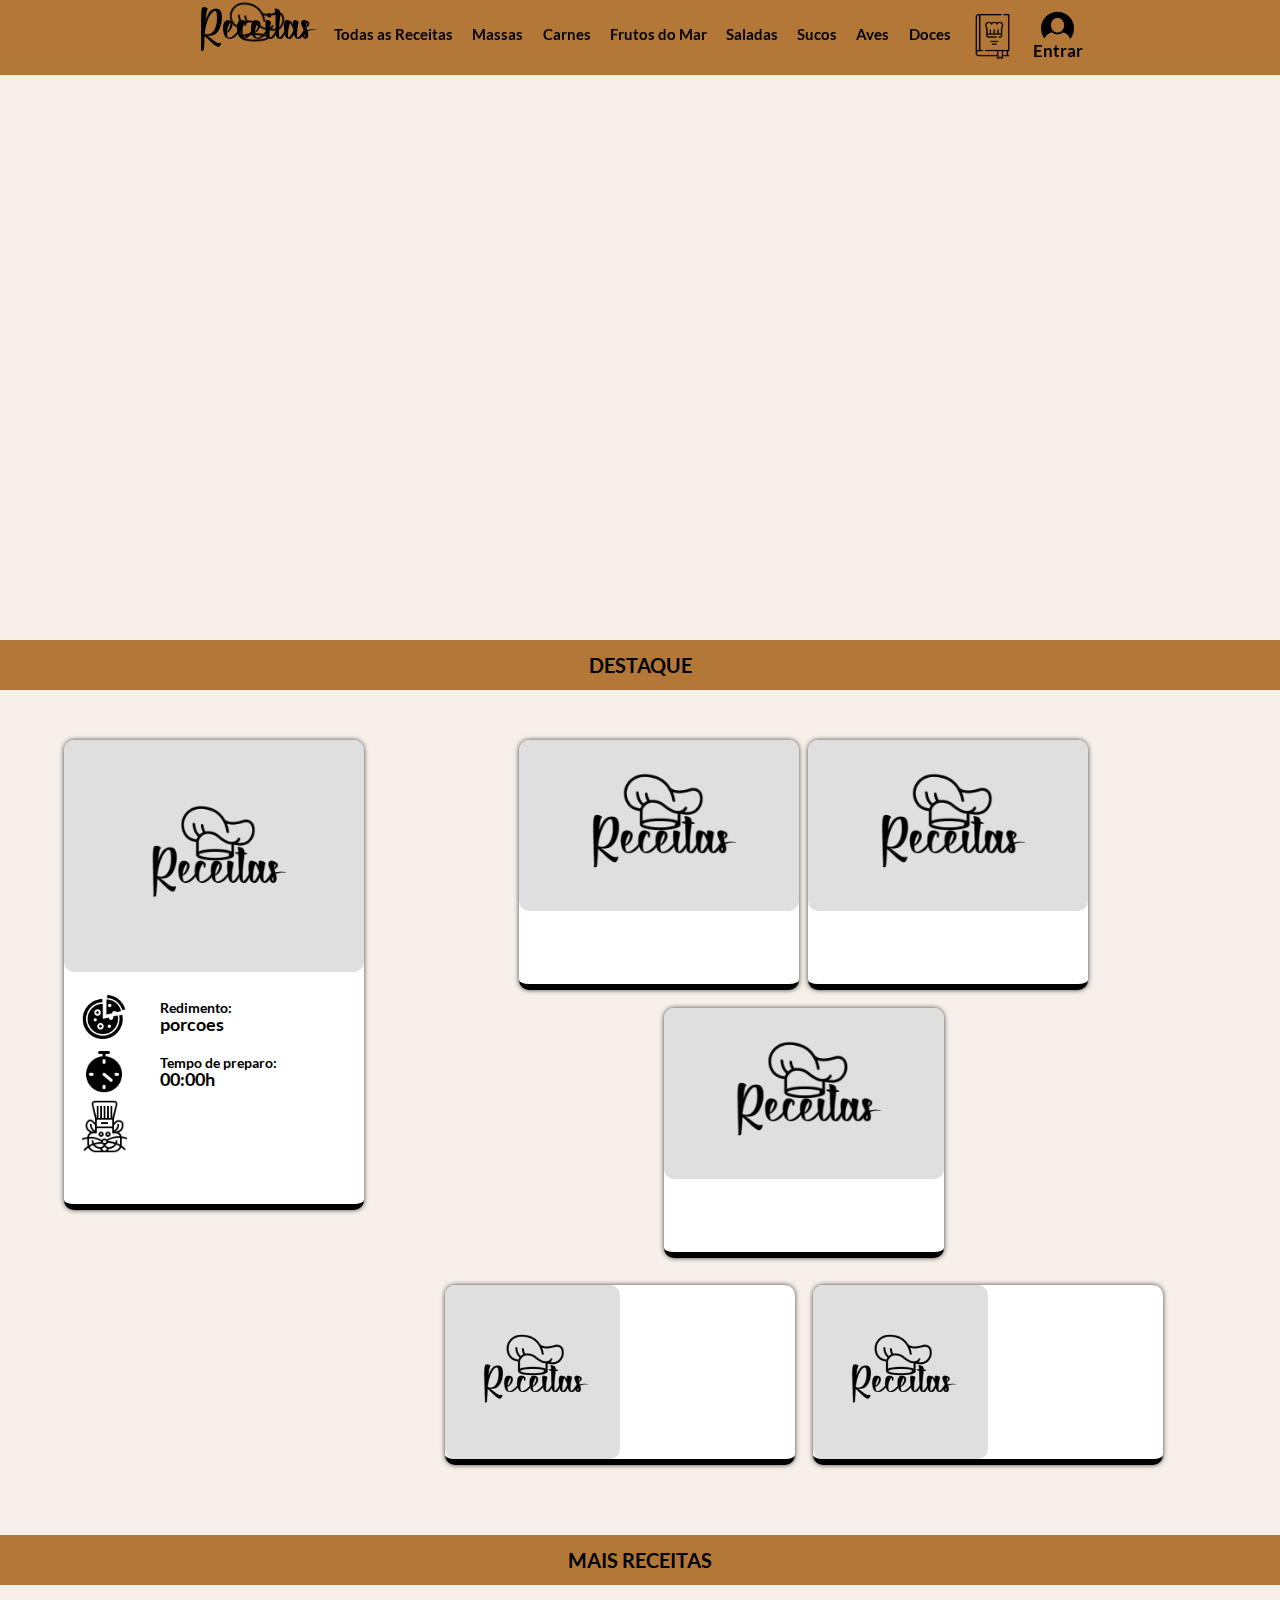
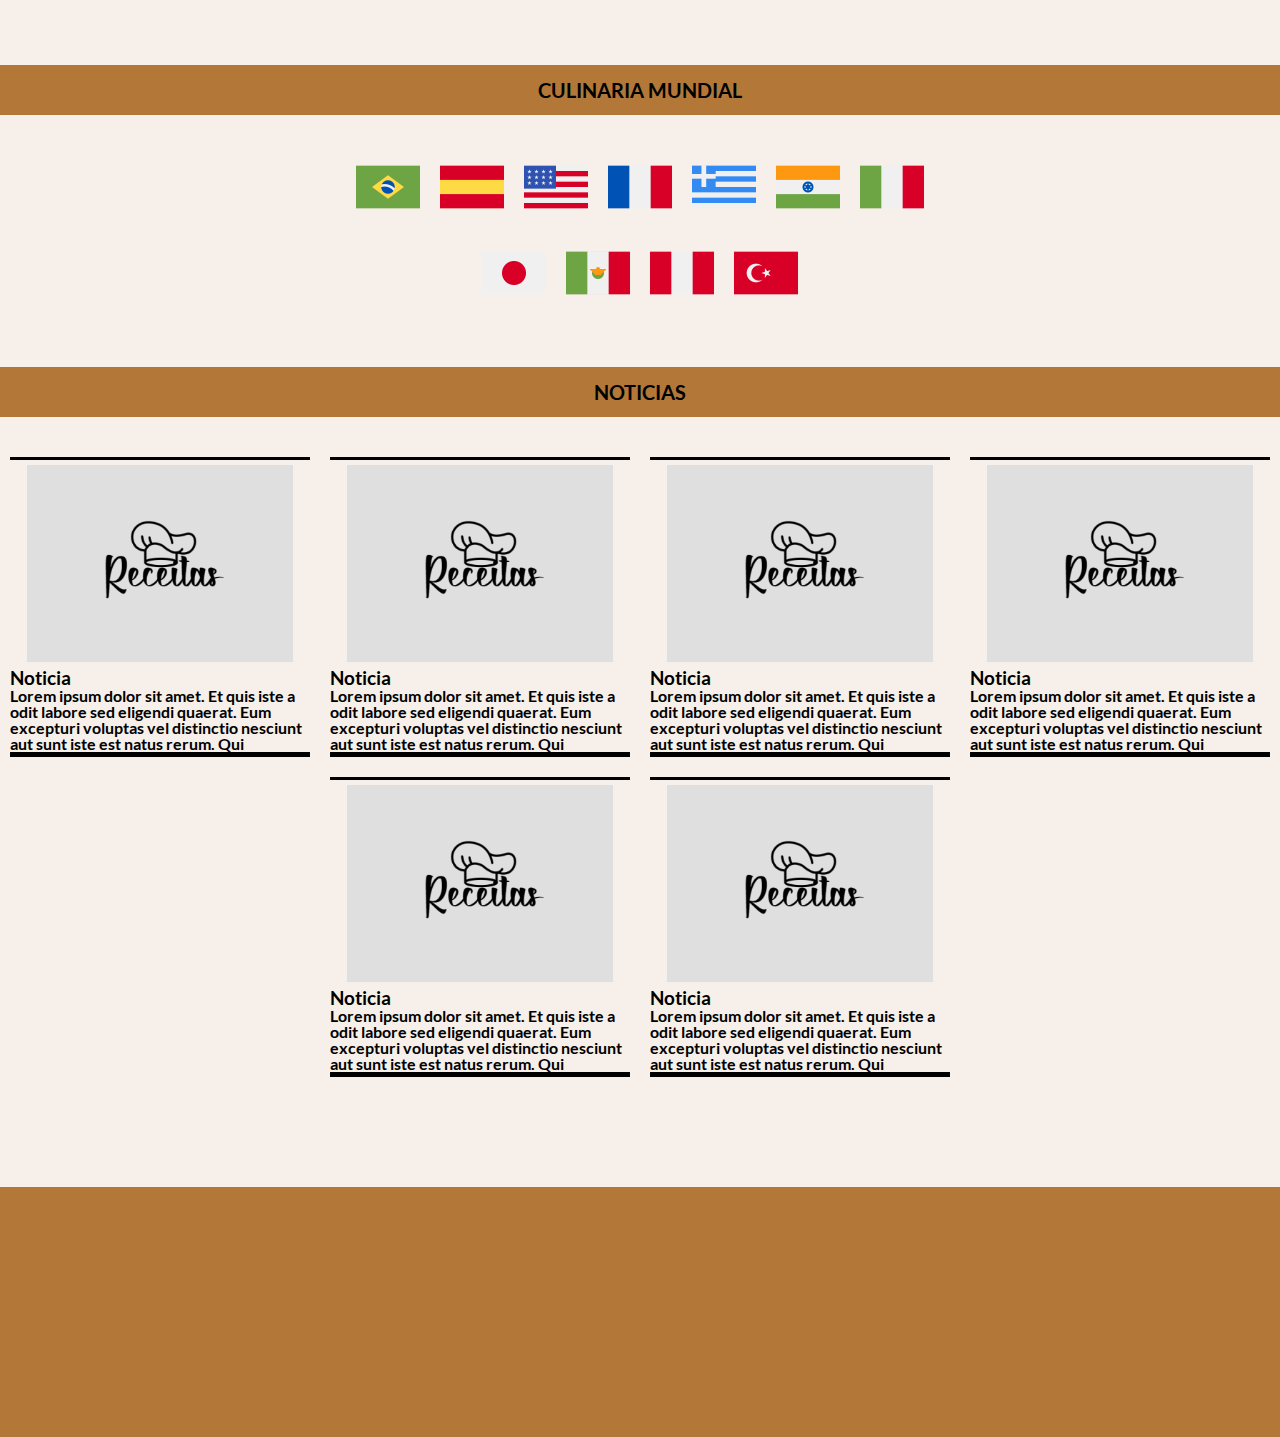
==== commit d89e76ec: "atualizacao pagina autenticacao" ====
--- a/index.html
+++ b/index.html
@@ -8,7 +8,7 @@
     <link href="css/style.css" rel="stylesheet" />
     <link href="css/slide.css" rel="stylesheet" />
     <link href="css/index.css" rel="stylesheet" />
-    <link href="css/autenticacao.css" rel="stylesheet" />
+
     <title>ReceitasAPI</title>
 </head>
 <header>
@@ -16,7 +16,7 @@
         <div class="header-fixed-top__logo">
             <img src="images/logo1.png">
             <div class="header-fixed-top-logo__titulo">
-                <a href="index.html" title="ReceitasAPI">Receitas</a>
+                <a id="titulo-logo" href="index.html" title="ReceitasAPI">Receitas</a>
             </div>
         </div>
         <a class="header-fixed-top__tag" href="vitrine.html?tag=">Todas as
@@ -256,7 +256,7 @@
 
     <footer>
     </footer>
-    <script src="js/requsicao.js"></script>
+    <script src="js/service.js"></script>
     <script src="js/autenticacao.js"></script>
     <script src="js/slide.js"></script>
     <script src="js/index.js"></script>
--- a/css/style.css
+++ b/css/style.css
@@ -272,25 +272,26 @@
     height: 250px;
     background-color: #a9661cde;
 }
+.correcao-pivot{
+    transform: translate(0 ,20px);
+}
+
 @media (max-width: 1024px) {
     #header-fixed-top{
         width: 90%;
     }
 }
-@media (max-width: 760px) {
+@media (max-width: 768px) {
     .header-fixed-top-vitrine{
         margin:0;
-    }
-    .header-fixed-top-logo__titulo>a {
-
-       transform: translate(0 ,49%);
+        align-items: center;
     }
     .header-fixed-top__btn{
         position: fixed;
         height: 70px;
         right: 0;
         bottom: 0;
-        align-items: normal;
+        align-items: center;
         scale: .8;
     }
     #header-fixed-top__nome-usuario{
@@ -341,9 +342,6 @@
     header.on {
         height: 100vh;
     }
-    header.on .header-fixed-top-logo__titulo>a {
-        transform: translate(0 ,0);
-     }
     header.on  .btn-menu__toggle .btn-menu__barra-um {
         transform: rotate(45deg) translate(5px, 10px);
     }
--- a/css/slide.css
+++ b/css/slide.css
@@ -80,4 +80,22 @@
     margin-top: 1ch;
     font-size: 18px;
     opacity: 75%;
+}
+@media (max-width: 375px) {
+    .triangulo-esquerda{
+        width: 0; 
+        height: 0; 
+        border-top: 20px solid transparent;
+        border-bottom: 20px solid transparent; 
+        border-right:20px solid black;
+        opacity: 50%;
+    }
+    .triangulo-direita{
+        width: 0; 
+        height: 0; 
+        border-top: 20px solid transparent;
+        border-bottom: 20px solid transparent;
+        border-left: 20px solid black;
+        opacity: 50%;
+    }
 }--- a/css/index.css
+++ b/css/index.css
@@ -2,7 +2,7 @@
     display: flex;
     width: 100%;
     height: 50px;
-    margin: 50px 0 70px 0;
+    margin: 50px 0 30px 0;
     background-color: #a9661cde;
     justify-content: center;
     align-items: center;
@@ -217,42 +217,42 @@
 .vitrine-noticia{
     display: flex;
     flex-wrap: wrap;
-    width: auto;
+    width: 100vw;
     height: auto;
     justify-content: center;
 }
 .noticia{
     display: flex;
     flex-direction: column;
-    height: 290px;
+    height: 300px;
     width: 300px;
     border-bottom: 5px solid black;
     border-top: 3px solid black;    
     padding: 3px 0 5px 0;
     align-items: center;
-    margin: 20px 35px 20px 35px;
     overflow: hidden;
-}
-
+    margin: 10px;
+}
+.slide__info{
+    z-index: 0;
+}
+.slide__info > p{
+    line-height: 3ch;
+}
 .noticia:hover > img{
     border: 0px solid transparent;
 }
 .noticia > img{
     transition: .05s;
     border: 2px solid transparent;
-    width: 97%;
-    height: 72%;
+    width: 90%;
+    height: 83%;
 }
 .noticia > h3{
     align-self: flex-start;
     height: 20px;   
     margin-top: 5px;
     margin-bottom: 0;
-
-}
-.noticia > p{
-    height: auto;
-    margin: 0;
 }
 @media (max-width: 1024px) {
     .slides{
@@ -261,6 +261,9 @@
     }
 }
 @media (max-width: 850px) {
+    .vitrine-receita{
+        column-gap: 0;
+    }
     #vitrine-receita__destaque{
         grid-column: 1;
         grid-row: 3;
@@ -274,27 +277,30 @@
         height: 350px;
     }
     .slide__info{
-        top: 40%;
-        left: 35%;
         padding: 10px;
         margin-left: 30px;
         width: auto;
         height: 40%;
+        
     }
     .slide__info > h2{
         font-size: 25px;
     }
     .slide__info > p{ 
         font-size: 15px;
-    }
-}
-@media (max-width:375px) {
-    .conteudo *:not(img, span, h2, a *, .slides *, .slides, .conteudo__divisor, .bandeira){
-        width:90vw;
-    }
+        line-height: 2ch;
+    }
+}
+@media (max-width:414px) {
     .slides{
         height: 250px;
     }
+}
+@media (max-width:375px) {
+    .conteudo *:not(img, span, h2, a *, .slides *,
+     .slides, .conteudo__divisor, .bandeira, .vitrine-noticia *){
+        width:90vw;
+    }
     .noticia {
         height: 10%;
     }
